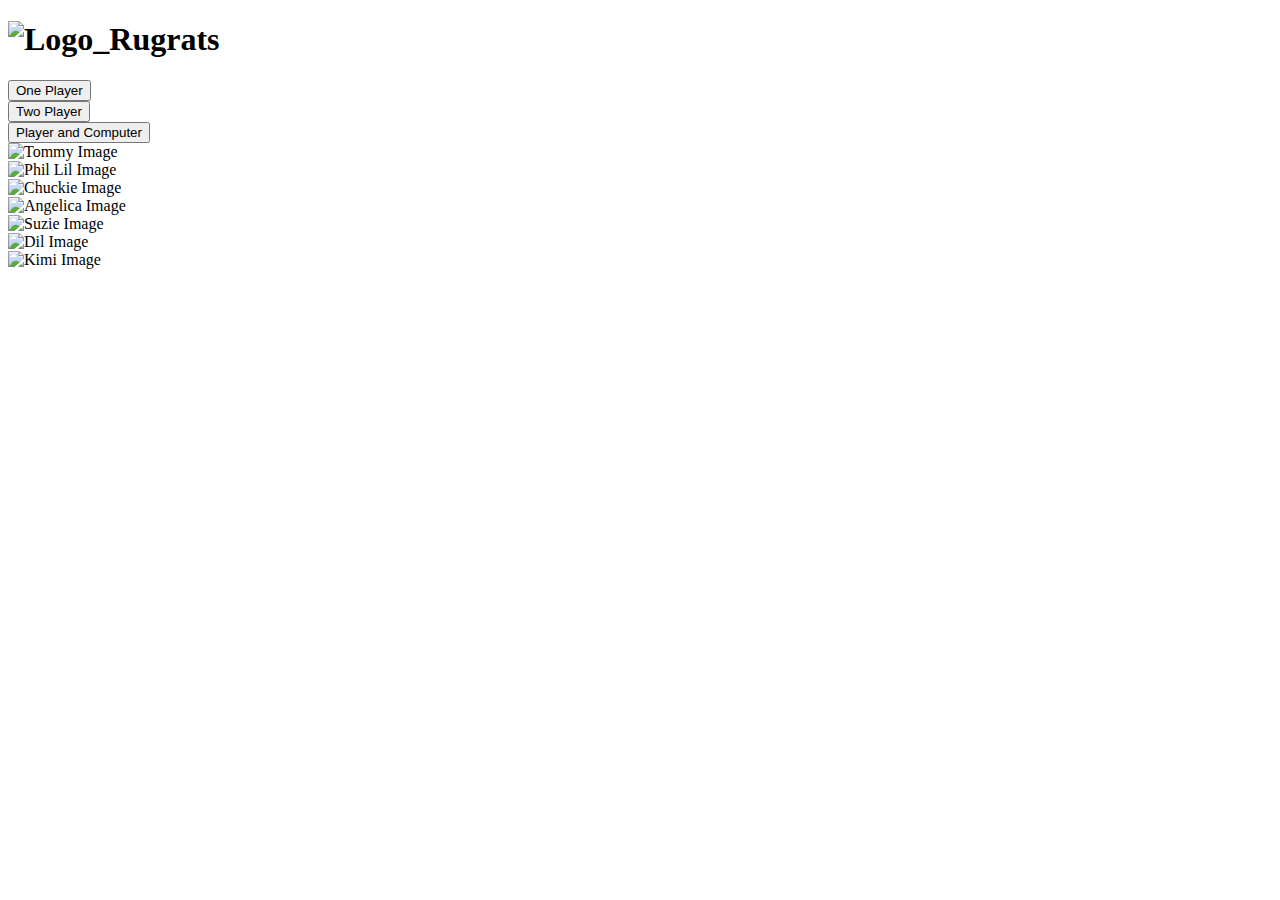
==== Landing/index.html @ ac769b23 "buttons" ====
<!DOCTYPE html>

<head>
	<title>Rugrats Matching Game</title>

	<!--Link CSS stylesheet to html-->
	<link rel="stylesheet" type="text/css" href="style.css"> 
</head>
<body>

	<!--Add in photo of Rugrats logo with a class of logo-->
	<div class="logo"><h1><img src="https://upload.wikimedia.org/wikipedia/de/7/7a/Logo_Rugrats.svg" alt='Logo_Rugrats'></h1></div>
	
	<!--Creates a button with a class of onePlayer, will be used for the one player game option-->
	<div class="onePlayer"><button>One Player</button><div>
	
	<!--Creates a button with a class of twoPlayer, will be user for two human players-->
	<div class="twoPlayer"><button>Two Player</button></div>

	<!--Creates a button with a class of vsComp for a human player vs a comp player-->
	<div class="vsComp"><button>Player and Computer</button></div>
	
	<!--Image of tommy with class tommy-->
	<div><img class="tommy" src="http://i0.kym-cdn.com/photos/images/facebook/001/082/813/01b.png" alt="Tommy Image"></div>
	
	<!--Image of Phil and Lil with a class of philLil-->
	<div><img class="philLil" src="https://vignette4.wikia.nocookie.net/nickelodeon/images/f/f5/Phil_and_Lil_DeVille.png/revision/latest?cb=20150409200151" alt="Phil Lil Image">

	<!--Image of Chuckie with class of chuckie-->
	<div><img class="chuckie" src="https://vignette1.wikia.nocookie.net/trollpasta/images/1/14/Chuckie.png/revision/latest?cb=20160303180758" alt="Chuckie Image"></div>
	
	<!--Image of Angelica with class of angelica-->
	<div><img class="angelica" src="https://vignette1.wikia.nocookie.net/rugrats/images/1/19/Angelica_Pickles.png/revision/latest?cb=20130515182442" alt="Angelica Image"></div>

	<!--Image of Suize with class of Suzie-->
	<div><img class="suize" src="https://vignette.wikia.nocookie.net/rugrats/images/f/f1/Susie_Carmichael.png/revision/latest?cb=20130515193955" alt="Suzie Image"></div>

	<!--Image od Dil with class of Dil-->
	<div><img class="dil" src="http://c2.quickcachr.fotos.sapo.pt/i/bd306f03c/8032800_ADzsv.gif" alt ="Dil Image"></div> 

	<!--Image of Kimi with class of kimi-->
	<div><img class="kimi" src="https://vignette3.wikia.nocookie.net/rugrats/images/1/14/Kimi_Finster.png/revision/latest?cb=20130515193839" alt="Kimi Image"></div>
	
	<!--Add in jquery CDN-->	
	<script src="https://code.jquery.com/jquery-3.2.1.min.js" integrity="sha256-hwg4gsxgFZhOsEEamdOYGBf13FyQuiTwlAQgxVSNgt4=" crossorigin="anonymous"></script>

	<!--Link js stylesheet to html-->
	<script type="text/javascript" src="my.js"></script>

</body>
</html>
---- Landing/style.css ----
body{ /*styling for the body-background image only*/
	/*background image added to the body - the image is the Rugrats lving room with white bottom for charater space*/
	background-image: url('http://img3.wikia.nocookie.net/__cb13/rugrats/images/5/50/Wiki-background');
	background-repeat: no-repeat; /*background image not allowed to repeat*/
	height: 150%; /*background height set to 100%*/
	width: 100%;
	background-size: cover; /*background size to fill the full screen*/
}

.tommy{
	/*resized imaged*/
	height: 300px;
	width: 300px;
}

.philLil{
	/*resized image*/
	height: 200px;
	width: 300px;
}

.chuckie{
	/*resized image*/
	height: 400px;
	width: 200px;
}

.angelica{
	/*resized image*/
	height: 400px;
	width: 300px;
}

.suize{
	/*resized image*/
	height: 400px;
	width: 300px;
}

.dil{
	/*resized image*/
	height: 300px;
	width: 300px;
}

.kimi{
	/*resized image*/
	height: 400px;
	width: 300px;
}
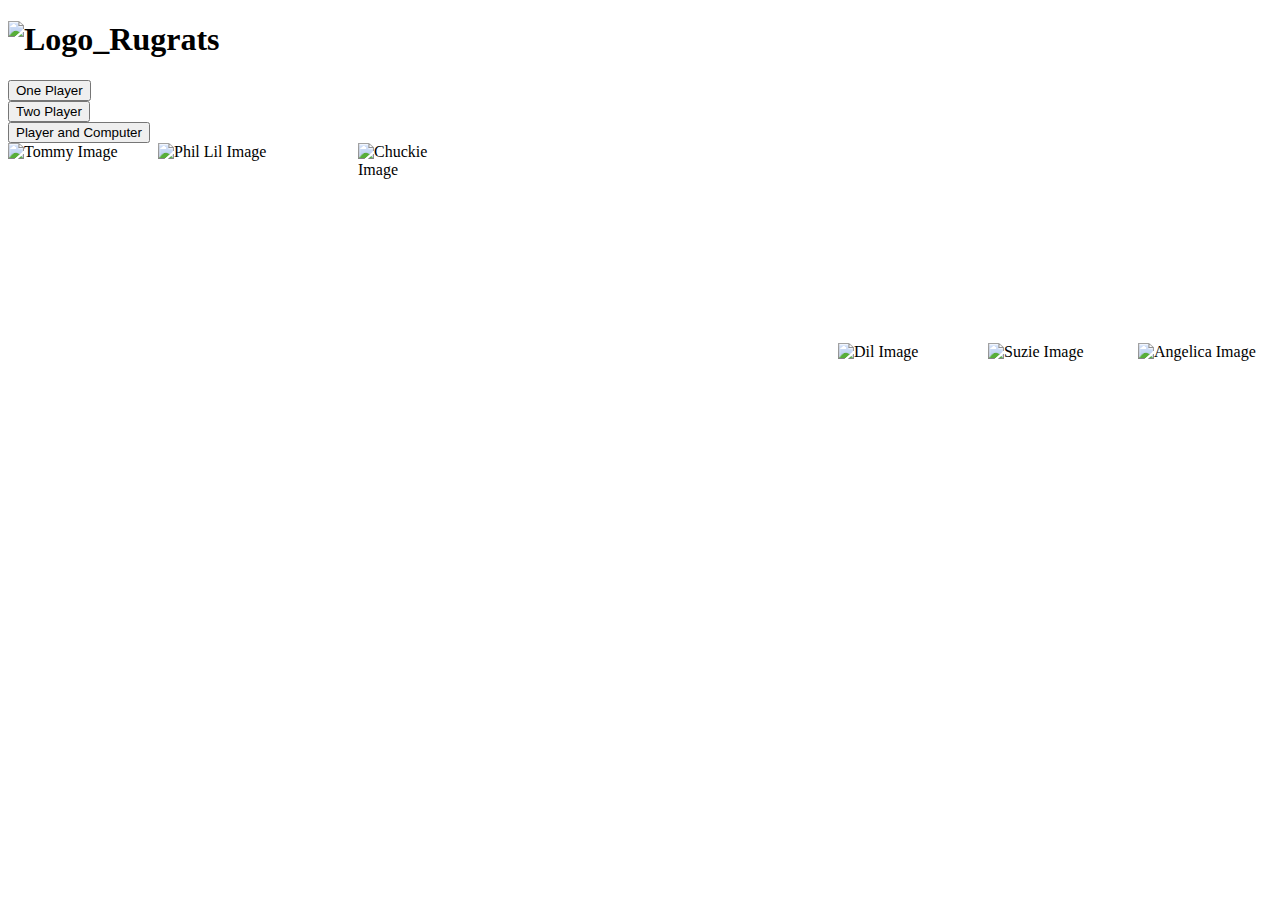
==== commit b3831831: "more styling" ====
--- a/Landing/index.html
+++ b/Landing/index.html
@@ -5,9 +5,12 @@
 
 	<!--Link CSS stylesheet to html-->
 	<link rel="stylesheet" type="text/css" href="style.css"> 
+	
 </head>
 <body>
-
+	<audio>
+		<source src="http://www.thewavsite.com/Nickelodeon/Rugrats%20Theme%20Song.wav" type="audio/wav">
+	</audio>
 	<!--Add in photo of Rugrats logo with a class of logo-->
 	<div class="logo"><h1><img src="https://upload.wikimedia.org/wikipedia/de/7/7a/Logo_Rugrats.svg" alt='Logo_Rugrats'></h1></div>
 	
@@ -39,7 +42,7 @@
 	<div><img class="dil" src="http://c2.quickcachr.fotos.sapo.pt/i/bd306f03c/8032800_ADzsv.gif" alt ="Dil Image"></div> 
 
 	<!--Image of Kimi with class of kimi-->
-	<div><img class="kimi" src="https://vignette3.wikia.nocookie.net/rugrats/images/1/14/Kimi_Finster.png/revision/latest?cb=20130515193839" alt="Kimi Image"></div>
+	<!--<div><img class="kimi" src="https://vignette3.wikia.nocookie.net/rugrats/images/1/14/Kimi_Finster.png/revision/latest?cb=20130515193839" alt="Kimi Image"></div>-->
 	
 	<!--Add in jquery CDN-->	
 	<script src="https://code.jquery.com/jquery-3.2.1.min.js" integrity="sha256-hwg4gsxgFZhOsEEamdOYGBf13FyQuiTwlAQgxVSNgt4=" crossorigin="anonymous"></script>
--- a/Landing/style.css
+++ b/Landing/style.css
@@ -10,42 +10,91 @@
 
 .tommy{
 	/*resized imaged*/
-	height: 300px;
-	width: 300px;
+	height: 150px;
+	width: 150px;
+	display: inline-block;
+	vertical-align: text-bottom;
+	float: left;
+	clear: right;
+	margin: 0 auto;
 }
 
 .philLil{
 	/*resized image*/
-	height: 200px;
-	width: 300px;
+	height: 150px;
+	width: 200px;
+	display: inline-block;
+	vertical-align: text-bottom;
+	float: left;
+	clear: right;
+	margin: 0 auto;
 }
 
 .chuckie{
 	/*resized image*/
-	height: 400px;
-	width: 200px;
+	height: 200px;
+	width: 100px;
+	display: inline-block;
+	vertical-align: text-bottom;
+	float: left;
+	clear: right;
+	margin: 0 auto;
 }
 
 .angelica{
 	/*resized image*/
-	height: 400px;
-	width: 300px;
+	height: 200px;
+	width: 150px;
+	display: inline-block;
+	vertical-align: text-bottom;
+	float: right;
+	clear: left;
+	margin: 0 auto;
 }
 
 .suize{
 	/*resized image*/
-	height: 400px;
-	width: 300px;
+	height: 200px;
+	width: 150px;
+	display: inline-block;
+	vertical-align: text-bottom;
+	float:right;
+	clear: left;
+	margin: 0 auto;
 }
 
 .dil{
 	/*resized image*/
-	height: 300px;
-	width: 300px;
+	height: 150px;
+	width: 150px;
+	display: inline-block;
+	vertical-align: text-bottom;
+	float: right;
+	clear: left;
+	margin: 0 auto;
 }
 
-.kimi{
-	/*resized image*/
-	height: 400px;
-	width: 300px;
+/*.kimi{
+	height: 200px;
+	width: 150px;
+	display: inline-block;
+	vertical-align: text-bottom;
+	float: right;
+	clear: left;
+	margin: 0 auto;
+}*/
+
+.onePlayer{
+margin: auto;
+
+}
+
+.twoPlayer{
+ margin: auto;
+ 
+}
+
+.vsComp{
+margin: auto;
+
 }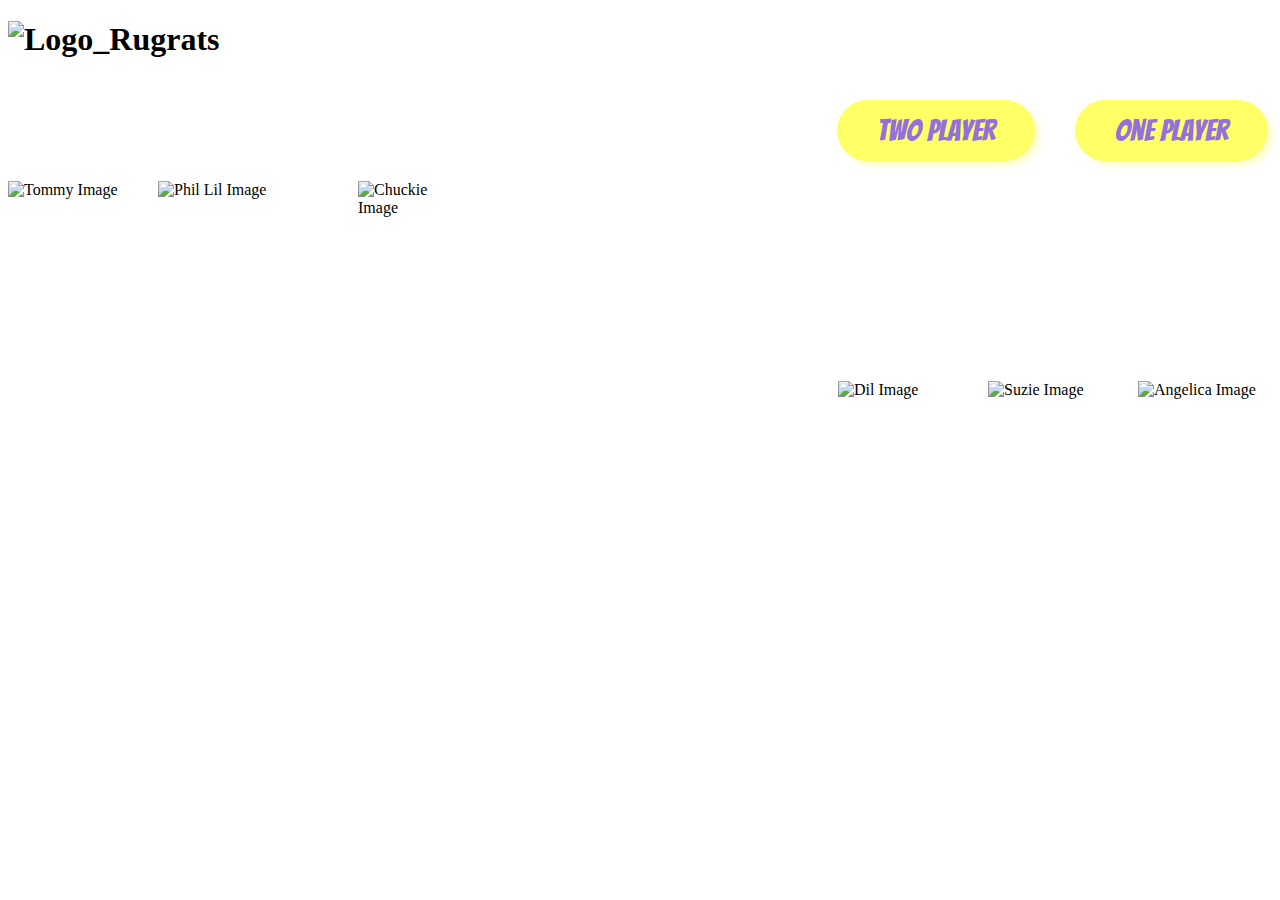
==== commit 47c29fd7: "readme" ====
--- a/Landing/index.html
+++ b/Landing/index.html
@@ -5,7 +5,7 @@
 
 	<!--Link CSS stylesheet to html-->
 	<link rel="stylesheet" type="text/css" href="style.css"> 
-	
+	<link href="https://fonts.googleapis.com/css?family=Bangers" rel="stylesheet">
 </head>
 <body>
 	<audio>
@@ -15,13 +15,12 @@
 	<div class="logo"><h1><img src="https://upload.wikimedia.org/wikipedia/de/7/7a/Logo_Rugrats.svg" alt='Logo_Rugrats'></h1></div>
 	
 	<!--Creates a button with a class of onePlayer, will be used for the one player game option-->
-	<div class="onePlayer"><button>One Player</button><div>
+	
+		<a href = "../gameOnePlayer/index2.html"><button class="onePlayer">One Player</button></a>
+
 	
 	<!--Creates a button with a class of twoPlayer, will be user for two human players-->
-	<div class="twoPlayer"><button>Two Player</button></div>
-
-	<!--Creates a button with a class of vsComp for a human player vs a comp player-->
-	<div class="vsComp"><button>Player and Computer</button></div>
+	<a href="../gameTwoPlayer/index3.html"/><button class="twoPlayer" >Two Player</button></a>
 	
 	<!--Image of tommy with class tommy-->
 	<div><img class="tommy" src="http://i0.kym-cdn.com/photos/images/facebook/001/082/813/01b.png" alt="Tommy Image"></div>
--- a/Landing/style.css
+++ b/Landing/style.css
@@ -1,9 +1,9 @@
 
 body{ /*styling for the body-background image only*/
 	/*background image added to the body - the image is the Rugrats lving room with white bottom for charater space*/
-	background-image: url('http://img3.wikia.nocookie.net/__cb13/rugrats/images/5/50/Wiki-background');
+	background-image: url('https://i.pinimg.com/736x/07/5e/1f/075e1fac62a0dd2367a0acd92241b752--rugrats-packaging.jpg');
 	background-repeat: no-repeat; /*background image not allowed to repeat*/
-	height: 150%; /*background height set to 100%*/
+	height: 100%; /*background height set to 100%*/
 	width: 100%;
 	background-size: cover; /*background size to fill the full screen*/
 }
@@ -74,27 +74,34 @@
 	margin: 0 auto;
 }
 
-/*.kimi{
-	height: 200px;
-	width: 150px;
-	display: inline-block;
-	vertical-align: text-bottom;
-	float: right;
-	clear: left;
-	margin: 0 auto;
-}*/
 
 .onePlayer{
-margin: auto;
-
+	margin: auto;
+	padding: 15px 40px 15px 40px;
+	font-size: 30px;
+	border-radius: 40px;
+	background-color: #ffff66;
+	box-shadow: 5px 5px 5px #ffffcc;
+	border: none;
+	font-family: 'Bangers', cursive;
+	color: #9370DB;
+	float: right;
+	position: block;
+	margin: 20px;
 }
 
 .twoPlayer{
- margin: auto;
- 
+	margin: auto;
+	padding: 15px 40px 15px 40px;
+	font-size: 30px;
+	border-radius: 40px;
+	background-color: #ffff66;
+	box-shadow: 5px 5px 5px #ffffcc;
+	border: none;
+	font-family: 'Bangers', cursive;
+	color: #9370DB;
+	position: relative;
+	float: right;
+	position: block;
+	margin: 20px;
 }
-
-.vsComp{
-margin: auto;
-
-}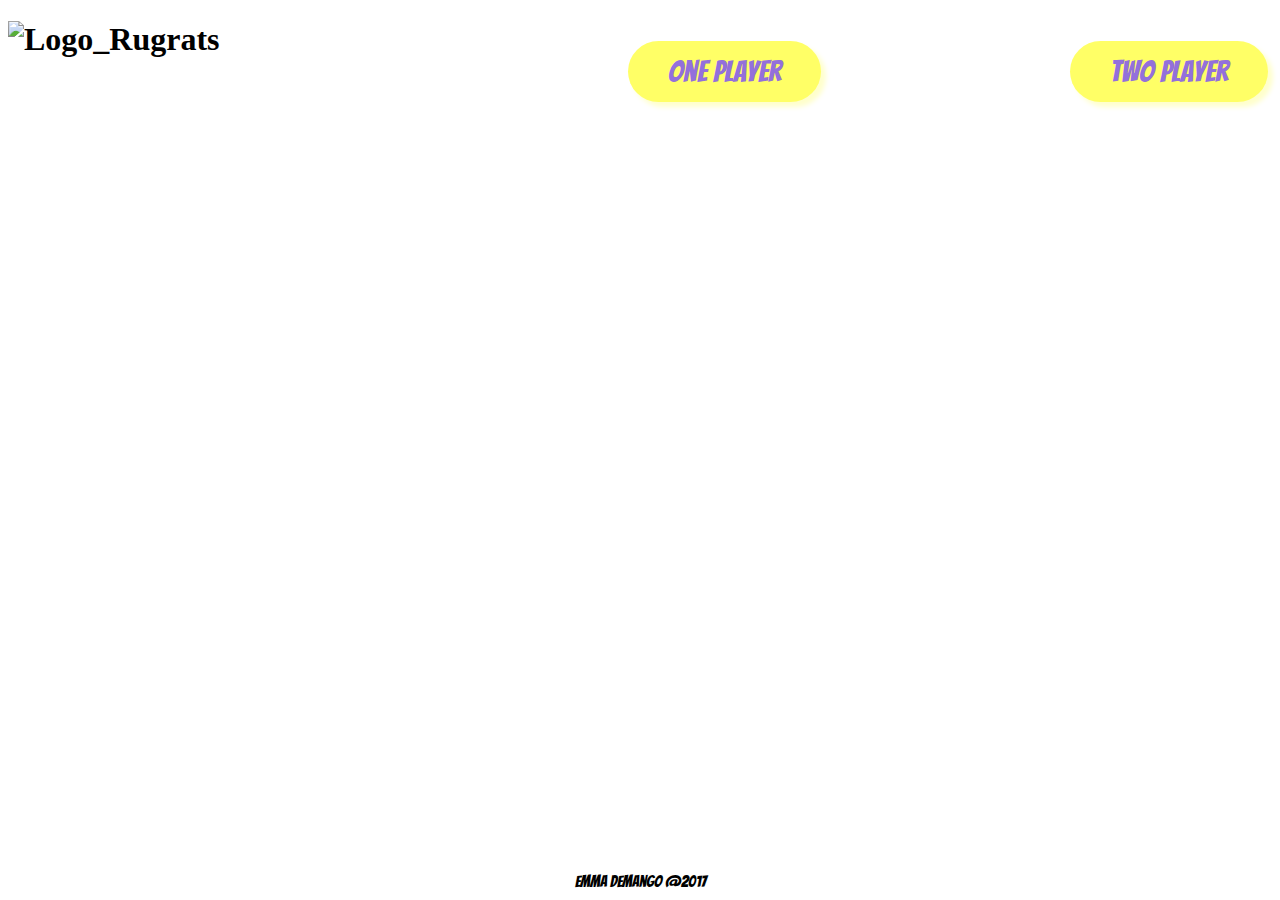
==== commit 538c31ef: "fixing things" ====
--- a/Landing/index.html
+++ b/Landing/index.html
@@ -12,37 +12,39 @@
 		<source src="http://www.thewavsite.com/Nickelodeon/Rugrats%20Theme%20Song.wav" type="audio/wav">
 	</audio>
 	<!--Add in photo of Rugrats logo with a class of logo-->
-	<div class="logo"><h1><img src="https://upload.wikimedia.org/wikipedia/de/7/7a/Logo_Rugrats.svg" alt='Logo_Rugrats'></h1></div>
+	<div class="logo"><h1><img src="https://upload.wikimedia.org/wikipedia/de/7/7a/Logo_Rugrats.svg" alt='Logo_Rugrats' ></h1></div>
 	
 	<!--Creates a button with a class of onePlayer, will be used for the one player game option-->
 	
-		<a href = "../gameOnePlayer/index2.html"><button class="onePlayer">One Player</button></a>
+	<a href = "../gameOnePlayer/index2.html"><button class="onePlayer">One Player</button></a>
 
 	
 	<!--Creates a button with a class of twoPlayer, will be user for two human players-->
 	<a href="../gameTwoPlayer/index3.html"/><button class="twoPlayer" >Two Player</button></a>
 	
 	<!--Image of tommy with class tommy-->
-	<div><img class="tommy" src="http://i0.kym-cdn.com/photos/images/facebook/001/082/813/01b.png" alt="Tommy Image"></div>
+	<!--<div><img class="tommy" src="http://i0.kym-cdn.com/photos/images/facebook/001/082/813/01b.png" alt="Tommy Image"></div>-->
 	
 	<!--Image of Phil and Lil with a class of philLil-->
-	<div><img class="philLil" src="https://vignette4.wikia.nocookie.net/nickelodeon/images/f/f5/Phil_and_Lil_DeVille.png/revision/latest?cb=20150409200151" alt="Phil Lil Image">
+	<!--<div><img class="philLil" src="https://vignette4.wikia.nocookie.net/nickelodeon/images/f/f5/Phil_and_Lil_DeVille.png/revision/latest?cb=20150409200151" alt="Phil Lil Image">-->
 
 	<!--Image of Chuckie with class of chuckie-->
-	<div><img class="chuckie" src="https://vignette1.wikia.nocookie.net/trollpasta/images/1/14/Chuckie.png/revision/latest?cb=20160303180758" alt="Chuckie Image"></div>
+	<!--<div><img class="chuckie" src="https://vignette1.wikia.nocookie.net/trollpasta/images/1/14/Chuckie.png/revision/latest?cb=20160303180758" alt="Chuckie Image"></div>-->
 	
 	<!--Image of Angelica with class of angelica-->
-	<div><img class="angelica" src="https://vignette1.wikia.nocookie.net/rugrats/images/1/19/Angelica_Pickles.png/revision/latest?cb=20130515182442" alt="Angelica Image"></div>
+	<!--<div><img class="angelica" src="https://vignette1.wikia.nocookie.net/rugrats/images/1/19/Angelica_Pickles.png/revision/latest?cb=20130515182442" alt="Angelica Image"></div>-->
 
 	<!--Image of Suize with class of Suzie-->
-	<div><img class="suize" src="https://vignette.wikia.nocookie.net/rugrats/images/f/f1/Susie_Carmichael.png/revision/latest?cb=20130515193955" alt="Suzie Image"></div>
+	<!--<div><img class="suize" src="https://vignette.wikia.nocookie.net/rugrats/images/f/f1/Susie_Carmichael.png/revision/latest?cb=20130515193955" alt="Suzie Image"></div>-->
 
 	<!--Image od Dil with class of Dil-->
-	<div><img class="dil" src="http://c2.quickcachr.fotos.sapo.pt/i/bd306f03c/8032800_ADzsv.gif" alt ="Dil Image"></div> 
+	<!--<div><img class="dil" src="http://c2.quickcachr.fotos.sapo.pt/i/bd306f03c/8032800_ADzsv.gif" alt ="Dil Image"></div>--> 
 
 	<!--Image of Kimi with class of kimi-->
 	<!--<div><img class="kimi" src="https://vignette3.wikia.nocookie.net/rugrats/images/1/14/Kimi_Finster.png/revision/latest?cb=20130515193839" alt="Kimi Image"></div>-->
 	
+	<footer>Emma DeMango @2017</footer>
+
 	<!--Add in jquery CDN-->	
 	<script src="https://code.jquery.com/jquery-3.2.1.min.js" integrity="sha256-hwg4gsxgFZhOsEEamdOYGBf13FyQuiTwlAQgxVSNgt4=" crossorigin="anonymous"></script>
 
--- a/Landing/style.css
+++ b/Landing/style.css
@@ -1,79 +1,19 @@
 
 body{ /*styling for the body-background image only*/
 	/*background image added to the body - the image is the Rugrats lving room with white bottom for charater space*/
-	background-image: url('https://i.pinimg.com/736x/07/5e/1f/075e1fac62a0dd2367a0acd92241b752--rugrats-packaging.jpg');
+	background-image: url('https://i.pinimg.com/736x/c7/7f/83/c77f8372936519fa81e281cbd76931d5--rugrats-s-nostalgia.jpg');
 	background-repeat: no-repeat; /*background image not allowed to repeat*/
 	height: 100%; /*background height set to 100%*/
 	width: 100%;
 	background-size: cover; /*background size to fill the full screen*/
 }
 
-.tommy{
-	/*resized imaged*/
-	height: 150px;
-	width: 150px;
-	display: inline-block;
-	vertical-align: text-bottom;
+img{
+	height: 300px;
+	width: 600px;
+	margin: auto;
 	float: left;
-	clear: right;
-	margin: 0 auto;
 }
-
-.philLil{
-	/*resized image*/
-	height: 150px;
-	width: 200px;
-	display: inline-block;
-	vertical-align: text-bottom;
-	float: left;
-	clear: right;
-	margin: 0 auto;
-}
-
-.chuckie{
-	/*resized image*/
-	height: 200px;
-	width: 100px;
-	display: inline-block;
-	vertical-align: text-bottom;
-	float: left;
-	clear: right;
-	margin: 0 auto;
-}
-
-.angelica{
-	/*resized image*/
-	height: 200px;
-	width: 150px;
-	display: inline-block;
-	vertical-align: text-bottom;
-	float: right;
-	clear: left;
-	margin: 0 auto;
-}
-
-.suize{
-	/*resized image*/
-	height: 200px;
-	width: 150px;
-	display: inline-block;
-	vertical-align: text-bottom;
-	float:right;
-	clear: left;
-	margin: 0 auto;
-}
-
-.dil{
-	/*resized image*/
-	height: 150px;
-	width: 150px;
-	display: inline-block;
-	vertical-align: text-bottom;
-	float: right;
-	clear: left;
-	margin: 0 auto;
-}
-
 
 .onePlayer{
 	margin: auto;
@@ -85,7 +25,7 @@
 	border: none;
 	font-family: 'Bangers', cursive;
 	color: #9370DB;
-	float: right;
+	float: left;
 	position: block;
 	margin: 20px;
 }
@@ -105,3 +45,73 @@
 	position: block;
 	margin: 20px;
 }
+
+footer {
+  position: absolute;
+  right: 0;
+  bottom: 0;
+  left: 0;
+  padding: 10px;
+  text-align: center;
+  font-family: 'Bangers', cursive;
+}
+
+/*.tommy{
+	height: 150px;
+	width: 150px;
+	display: inline-block;
+	vertical-align: text-bottom;
+	float: left;
+	clear: right;
+	margin: 0 auto;
+}
+
+.philLil{
+	height: 150px;
+	width: 200px;
+	display: inline-block;
+	vertical-align: text-bottom;
+	float: left;
+	clear: right;
+	margin: 0 auto;
+}
+
+.chuckie{
+	height: 200px;
+	width: 100px;
+	display: inline-block;
+	vertical-align: text-bottom;
+	float: left;
+	clear: right;
+	margin: 0 auto;
+}
+
+.angelica{
+	height: 200px;
+	width: 150px;
+	display: inline-block;
+	vertical-align: text-bottom;
+	float: right;
+	clear: left;
+	margin: 0 auto;
+}
+
+.suize{
+	height: 200px;
+	width: 150px;
+	display: inline-block;
+	vertical-align: text-bottom;
+	float:right;
+	clear: left;
+	margin: 0 auto;
+}
+
+.dil{
+	height: 150px;
+	width: 150px;
+	display: inline-block;
+	vertical-align: text-bottom;
+	float: right;
+	clear: left;
+	margin: 0 auto;
+}*/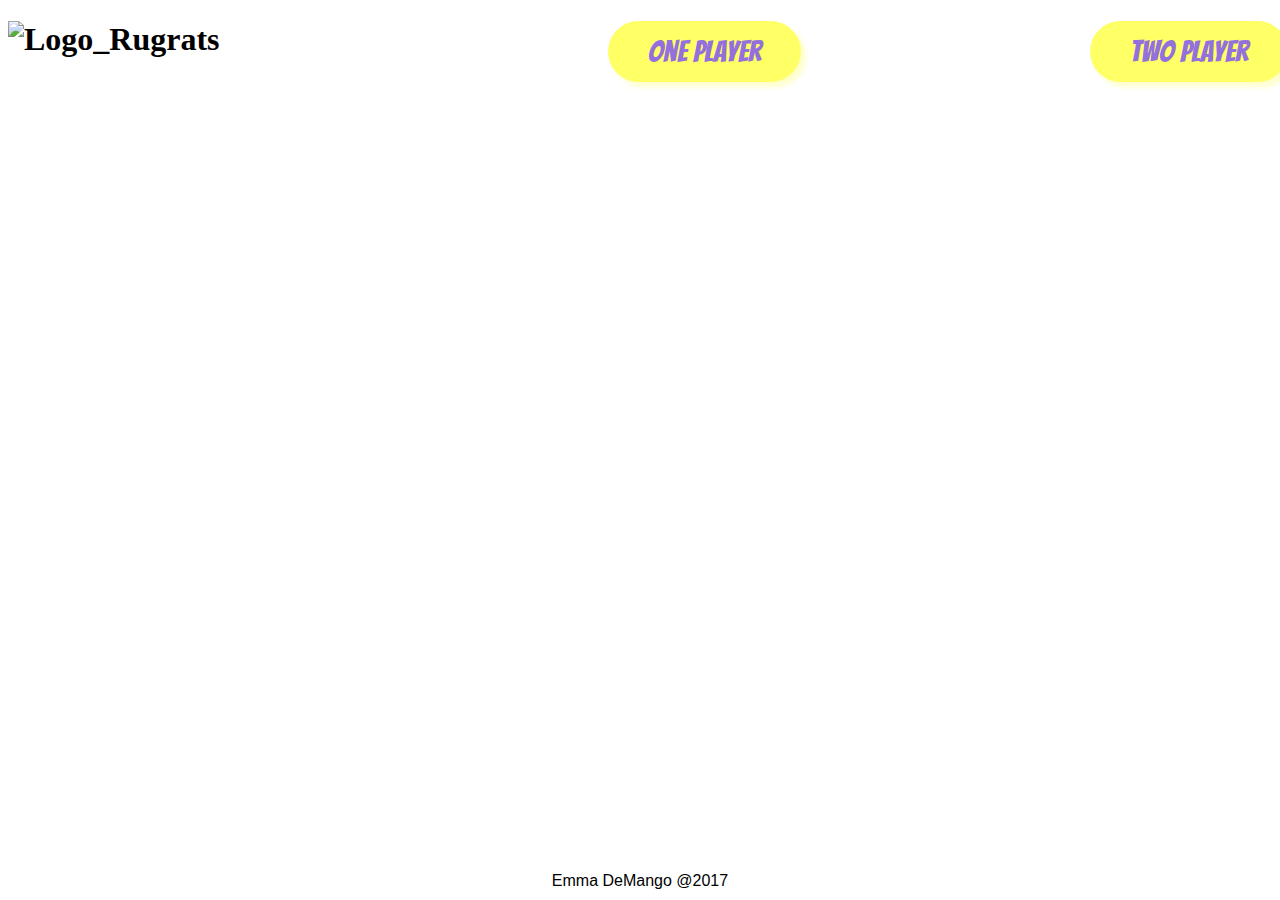
==== commit 3a0ea226: "all comments added" ====
--- a/Landing/index.html
+++ b/Landing/index.html
@@ -5,6 +5,7 @@
 
 	<!--Link CSS stylesheet to html-->
 	<link rel="stylesheet" type="text/css" href="style.css"> 
+	<!--Adds font to doc-->
 	<link href="https://fonts.googleapis.com/css?family=Bangers" rel="stylesheet">
 </head>
 <body>
@@ -22,27 +23,7 @@
 	<!--Creates a button with a class of twoPlayer, will be user for two human players-->
 	<a href="../gameTwoPlayer/index3.html"/><button class="twoPlayer" >Two Player</button></a>
 	
-	<!--Image of tommy with class tommy-->
-	<!--<div><img class="tommy" src="http://i0.kym-cdn.com/photos/images/facebook/001/082/813/01b.png" alt="Tommy Image"></div>-->
-	
-	<!--Image of Phil and Lil with a class of philLil-->
-	<!--<div><img class="philLil" src="https://vignette4.wikia.nocookie.net/nickelodeon/images/f/f5/Phil_and_Lil_DeVille.png/revision/latest?cb=20150409200151" alt="Phil Lil Image">-->
-
-	<!--Image of Chuckie with class of chuckie-->
-	<!--<div><img class="chuckie" src="https://vignette1.wikia.nocookie.net/trollpasta/images/1/14/Chuckie.png/revision/latest?cb=20160303180758" alt="Chuckie Image"></div>-->
-	
-	<!--Image of Angelica with class of angelica-->
-	<!--<div><img class="angelica" src="https://vignette1.wikia.nocookie.net/rugrats/images/1/19/Angelica_Pickles.png/revision/latest?cb=20130515182442" alt="Angelica Image"></div>-->
-
-	<!--Image of Suize with class of Suzie-->
-	<!--<div><img class="suize" src="https://vignette.wikia.nocookie.net/rugrats/images/f/f1/Susie_Carmichael.png/revision/latest?cb=20130515193955" alt="Suzie Image"></div>-->
-
-	<!--Image od Dil with class of Dil-->
-	<!--<div><img class="dil" src="http://c2.quickcachr.fotos.sapo.pt/i/bd306f03c/8032800_ADzsv.gif" alt ="Dil Image"></div>--> 
-
-	<!--Image of Kimi with class of kimi-->
-	<!--<div><img class="kimi" src="https://vignette3.wikia.nocookie.net/rugrats/images/1/14/Kimi_Finster.png/revision/latest?cb=20130515193839" alt="Kimi Image"></div>-->
-	
+	<!--Footer states creator and year-->
 	<footer>Emma DeMango @2017</footer>
 
 	<!--Add in jquery CDN-->	
--- a/Landing/style.css
+++ b/Landing/style.css
@@ -4,114 +4,51 @@
 	background-image: url('https://i.pinimg.com/736x/c7/7f/83/c77f8372936519fa81e281cbd76931d5--rugrats-s-nostalgia.jpg');
 	background-repeat: no-repeat; /*background image not allowed to repeat*/
 	height: 100%; /*background height set to 100%*/
-	width: 100%;
+	width: 100%;/*background width set to 100%*/
 	background-size: cover; /*background size to fill the full screen*/
 }
 
-img{
-	height: 300px;
-	width: 600px;
-	margin: auto;
-	float: left;
+img{ /*style for all page images*/
+	height: 300px; /*sets image height to 300px*/
+	width: 600px; /*sets image width to 600px*/
+	margin: auto; /*centers element within container*/
+	float: left;/*moves image to the left*/
 }
 
-.onePlayer{
-	margin: auto;
-	padding: 15px 40px 15px 40px;
-	font-size: 30px;
-	border-radius: 40px;
-	background-color: #ffff66;
-	box-shadow: 5px 5px 5px #ffffcc;
-	border: none;
-	font-family: 'Bangers', cursive;
-	color: #9370DB;
-	float: left;
-	position: block;
-	margin: 20px;
+.onePlayer{/*styles the one player button*/
+	margin: auto;/*centers element within container*/
+	padding: 15px 40px 15px 40px; /*sets the internal padding*/
+	font-size: 30px;/*sets the font size*/
+	border-radius: 40px; /*creates buttons rounded edges*/
+	background-color: #ffff66;/*sets background color to yellow*/
+	box-shadow: 5px 5px 5px #ffffcc; /*sets box shadow to lighter yellow and defines the size of the shadow*/
+	border: none; /*removes boarder*/
+	font-family: 'Bangers', cursive;/*sets the font family to bangers*/
+	color: #9370DB;/*sets the font color to purple*/
+	float: left;/*fmoves button to the left*/
+	position: relative; /*sets the postion relative to its normal postion*/
 }
 
-.twoPlayer{
-	margin: auto;
-	padding: 15px 40px 15px 40px;
-	font-size: 30px;
-	border-radius: 40px;
-	background-color: #ffff66;
-	box-shadow: 5px 5px 5px #ffffcc;
-	border: none;
-	font-family: 'Bangers', cursive;
-	color: #9370DB;
-	position: relative;
-	float: right;
-	position: block;
-	margin: 20px;
+.twoPlayer{/*styles the two player button*/
+	margin: auto;/*centers element within container*/
+	padding: 15px 40px 15px 40px;/*sets the internal padding*/
+	font-size: 30px;/*sets the font size*/
+	border-radius: 40px;/*creates buttons rounded edges*/
+	background-color: #ffff66;/*sets background color to yellow*/
+	box-shadow: 5px 5px 5px #ffffcc;/*sets box shadow to lighter yellow and defines the size of the shadow*/
+	border: none;/*removes boarder*/
+	font-family: 'Bangers', cursive;/*sets the font family to bangers*/
+	color: #9370DB;/*sets the font color to purple*/
+	float: right;/*moves button to the right*/
+	position: relative;/*sets the postion relative to its normal postion*/
 }
 
-footer {
-  position: absolute;
-  right: 0;
-  bottom: 0;
-  left: 0;
-  padding: 10px;
-  text-align: center;
-  font-family: 'Bangers', cursive;
-}
-
-/*.tommy{
-	height: 150px;
-	width: 150px;
-	display: inline-block;
-	vertical-align: text-bottom;
-	float: left;
-	clear: right;
-	margin: 0 auto;
-}
-
-.philLil{
-	height: 150px;
-	width: 200px;
-	display: inline-block;
-	vertical-align: text-bottom;
-	float: left;
-	clear: right;
-	margin: 0 auto;
-}
-
-.chuckie{
-	height: 200px;
-	width: 100px;
-	display: inline-block;
-	vertical-align: text-bottom;
-	float: left;
-	clear: right;
-	margin: 0 auto;
-}
-
-.angelica{
-	height: 200px;
-	width: 150px;
-	display: inline-block;
-	vertical-align: text-bottom;
-	float: right;
-	clear: left;
-	margin: 0 auto;
-}
-
-.suize{
-	height: 200px;
-	width: 150px;
-	display: inline-block;
-	vertical-align: text-bottom;
-	float:right;
-	clear: left;
-	margin: 0 auto;
-}
-
-.dil{
-	height: 150px;
-	width: 150px;
-	display: inline-block;
-	vertical-align: text-bottom;
-	float: right;
-	clear: left;
-	margin: 0 auto;
-}*/+footer {/*creates the footer for the page*/
+  position: absolute; /*moves when page is scrolled*/
+  right: 0; /*moves poation to bottom*/
+  bottom: 0;/*moves poation to bottom*/
+  left: 0;/*moves poation to bottom*/
+  padding: 10px;/*inner padding set to 10px*/
+  text-align: center; /*centers text*/
+  font-family: arial;/*changes font*/
+}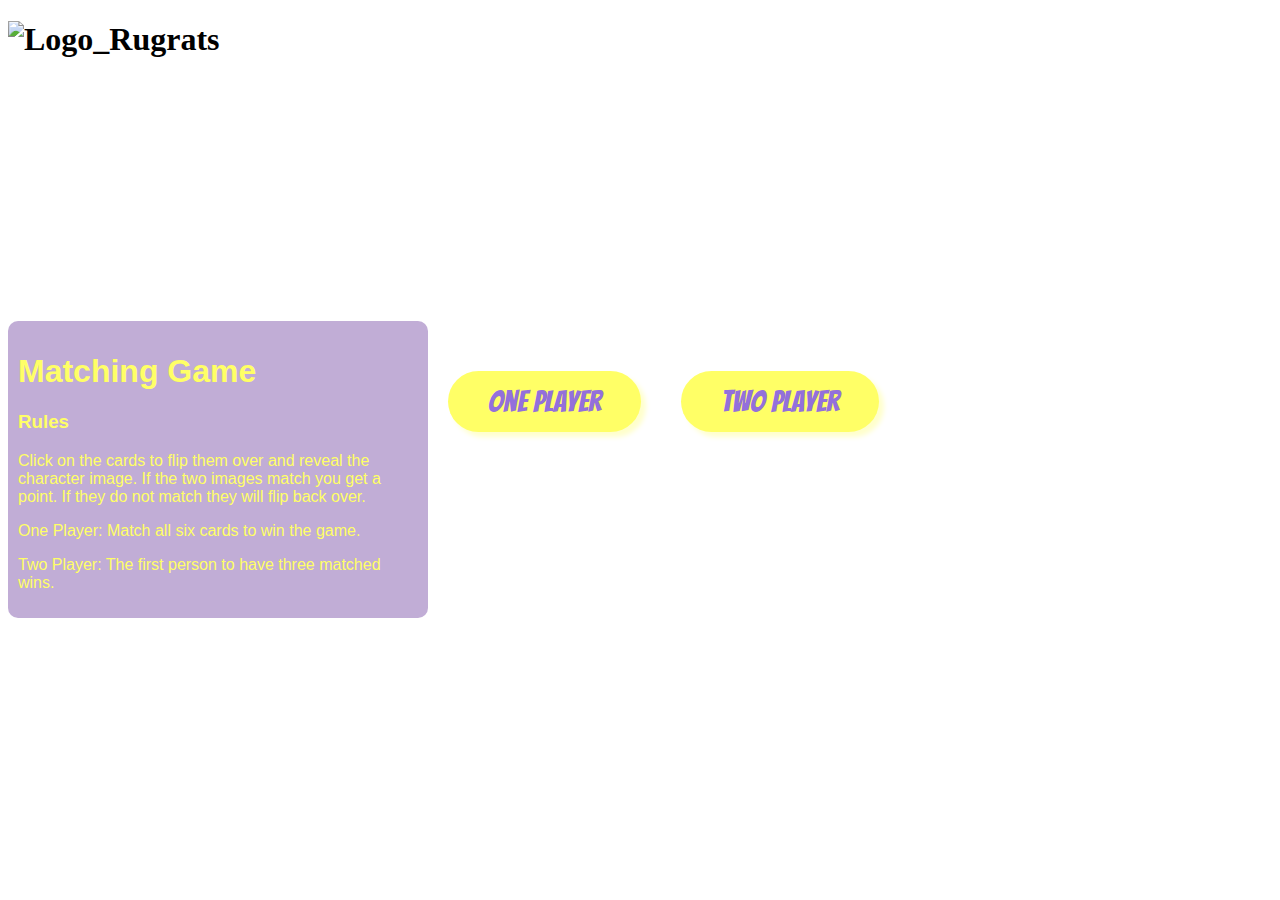
==== commit 161b33ee: "styling and rules" ====
--- a/Landing/index.html
+++ b/Landing/index.html
@@ -12,11 +12,19 @@
 	<audio>
 		<source src="http://www.thewavsite.com/Nickelodeon/Rugrats%20Theme%20Song.wav" type="audio/wav">
 	</audio>
+
 	<!--Add in photo of Rugrats logo with a class of logo-->
 	<div class="logo"><h1><img src="https://upload.wikimedia.org/wikipedia/de/7/7a/Logo_Rugrats.svg" alt='Logo_Rugrats' ></h1></div>
+
+	<div class="rules">
+		<h1 class="gameName">Matching Game</h1>
+			<h3>Rules</h3>	
+				<p>Click on the cards to flip them over and reveal the character image. If the two images match you get a point. If they do not match they will flip back over.</p>
+				<p>One Player: Match all six cards to win the game.</p>
+				<p>Two Player: The first person to have three matched wins.</p>
+	</div>
 	
 	<!--Creates a button with a class of onePlayer, will be used for the one player game option-->
-	
 	<a href = "../gameOnePlayer/index2.html"><button class="onePlayer">One Player</button></a>
 
 	
--- a/Landing/style.css
+++ b/Landing/style.css
@@ -1,5 +1,4 @@
-
-body{ /*styling for the body-background image only*/
+body { /*styling for the body-background image only*/
 	/*background image added to the body - the image is the Rugrats lving room with white bottom for charater space*/
 	background-image: url('https://i.pinimg.com/736x/c7/7f/83/c77f8372936519fa81e281cbd76931d5--rugrats-s-nostalgia.jpg');
 	background-repeat: no-repeat; /*background image not allowed to repeat*/
@@ -8,15 +7,15 @@
 	background-size: cover; /*background size to fill the full screen*/
 }
 
-img{ /*style for all page images*/
+img { /*style for all page images*/
 	height: 300px; /*sets image height to 300px*/
 	width: 600px; /*sets image width to 600px*/
 	margin: auto; /*centers element within container*/
 	float: left;/*moves image to the left*/
 }
 
-.onePlayer{/*styles the one player button*/
-	margin: auto;/*centers element within container*/
+.onePlayer {/*styles the one player button*/
+	margin: 50px 20px 20px 20px;/*set the outer margin*/
 	padding: 15px 40px 15px 40px; /*sets the internal padding*/
 	font-size: 30px;/*sets the font size*/
 	border-radius: 40px; /*creates buttons rounded edges*/
@@ -29,8 +28,8 @@
 	position: relative; /*sets the postion relative to its normal postion*/
 }
 
-.twoPlayer{/*styles the two player button*/
-	margin: auto;/*centers element within container*/
+.twoPlayer {/*styles the two player button*/
+	margin: 50px 20px 20px 20px;/*sets the outer margin*/
 	padding: 15px 40px 15px 40px;/*sets the internal padding*/
 	font-size: 30px;/*sets the font size*/
 	border-radius: 40px;/*creates buttons rounded edges*/
@@ -39,16 +38,29 @@
 	border: none;/*removes boarder*/
 	font-family: 'Bangers', cursive;/*sets the font family to bangers*/
 	color: #9370DB;/*sets the font color to purple*/
-	float: right;/*moves button to the right*/
+	float: left;/*moves button to the right*/
 	position: relative;/*sets the postion relative to its normal postion*/
 }
 
 footer {/*creates the footer for the page*/
-  position: absolute; /*moves when page is scrolled*/
-  right: 0; /*moves poation to bottom*/
-  bottom: 0;/*moves poation to bottom*/
-  left: 0;/*moves poation to bottom*/
-  padding: 10px;/*inner padding set to 10px*/
-  text-align: center; /*centers text*/
-  font-family: arial;/*changes font*/
+	position: absolute; /*moves when page is scrolled*/
+	right: 0; /*moves poation to bottom*/
+	bottom: 0;/*moves poation to bottom*/
+	left: 0;/*moves poation to bottom*/
+	padding: 10px;/*inner padding set to 10px*/
+	text-align: center; /*centers text*/
+	font-family: arial;/*changes font*/
+	color: white;/*changes the font color*/
+}
+
+.rules{
+	float: left;
+	clear: both;
+	color: #ffff66;
+	text-align: left;
+	font-family: arial;/*sets the font family to bangers*/
+	width: 400px;
+	background-color: rgba(178, 153, 204, .8);
+	padding: 10px;
+	border-radius: 10px;
 }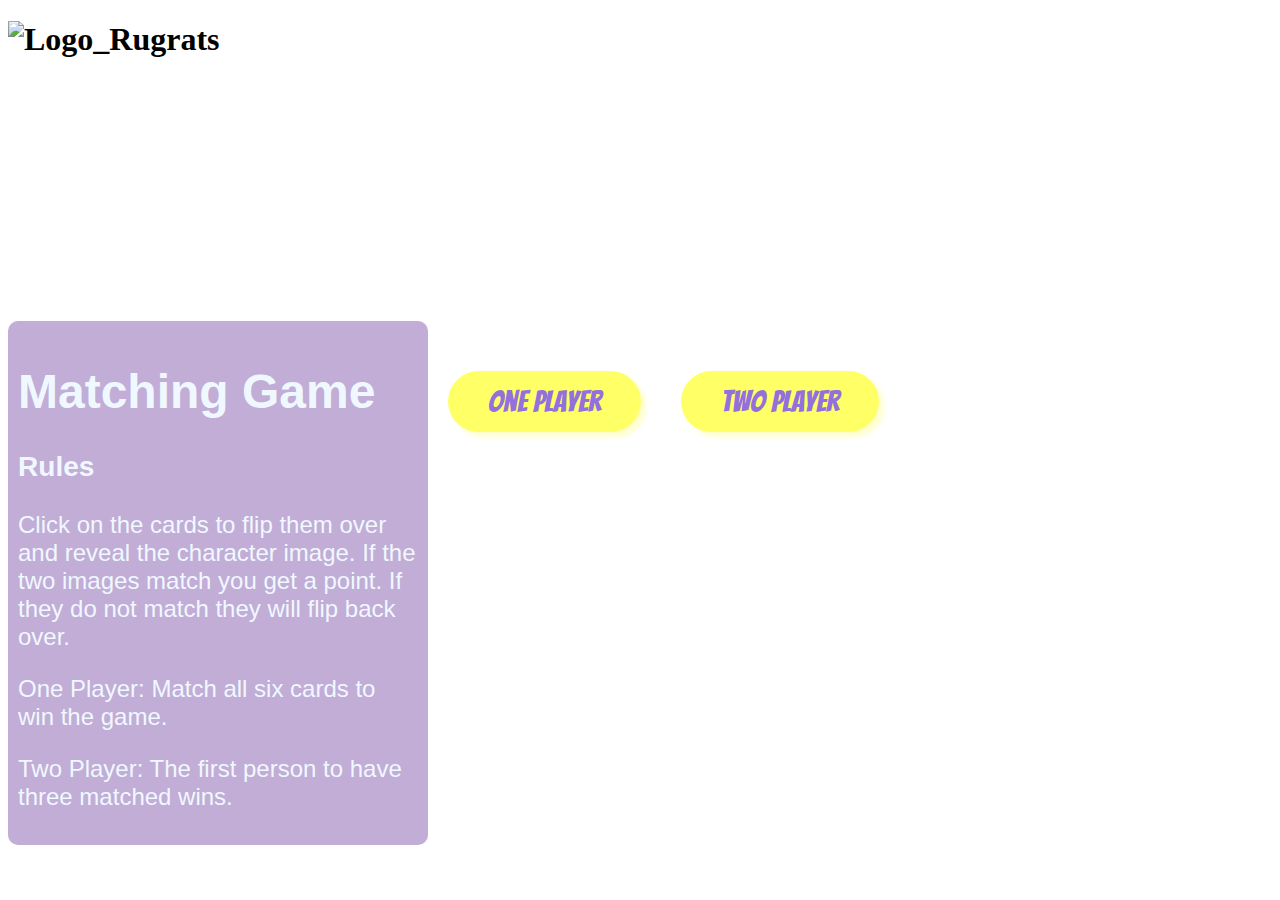
==== commit 598a4a2d: "media query 1" ====
--- a/Landing/index.html
+++ b/Landing/index.html
@@ -8,17 +8,21 @@
 	<!--Adds font to doc-->
 	<link href="https://fonts.googleapis.com/css?family=Bangers" rel="stylesheet">
 </head>
-<body>
+<body class="background">
 	<audio>
 		<source src="http://www.thewavsite.com/Nickelodeon/Rugrats%20Theme%20Song.wav" type="audio/wav">
 	</audio>
 
 	<!--Add in photo of Rugrats logo with a class of logo-->
 	<div class="logo"><h1><img src="https://upload.wikimedia.org/wikipedia/de/7/7a/Logo_Rugrats.svg" alt='Logo_Rugrats' ></h1></div>
-
+	
+	<!--Creates a div to hold the game rules with a class of rules-->
 	<div class="rules">
+		<!--Creates a main heading for the game-->
 		<h1 class="gameName">Matching Game</h1>
+			<!--Creates a secondarty heading for the rules-->
 			<h3>Rules</h3>	
+				<!--Creates paragraphs with the rules for each amount of players-->
 				<p>Click on the cards to flip them over and reveal the character image. If the two images match you get a point. If they do not match they will flip back over.</p>
 				<p>One Player: Match all six cards to win the game.</p>
 				<p>Two Player: The first person to have three matched wins.</p>
@@ -34,11 +38,5 @@
 	<!--Footer states creator and year-->
 	<footer>Emma DeMango @2017</footer>
 
-	<!--Add in jquery CDN-->	
-	<script src="https://code.jquery.com/jquery-3.2.1.min.js" integrity="sha256-hwg4gsxgFZhOsEEamdOYGBf13FyQuiTwlAQgxVSNgt4=" crossorigin="anonymous"></script>
-
-	<!--Link js stylesheet to html-->
-	<script type="text/javascript" src="my.js"></script>
-
 </body>
 </html>--- a/Landing/style.css
+++ b/Landing/style.css
@@ -1,66 +1,149 @@
-body { /*styling for the body-background image only*/
-	/*background image added to the body - the image is the Rugrats lving room with white bottom for charater space*/
-	background-image: url('https://i.pinimg.com/736x/c7/7f/83/c77f8372936519fa81e281cbd76931d5--rugrats-s-nostalgia.jpg');
-	background-repeat: no-repeat; /*background image not allowed to repeat*/
-	height: 100%; /*background height set to 100%*/
-	width: 100%;/*background width set to 100%*/
-	background-size: cover; /*background size to fill the full screen*/
+/*----------------ipad------------------*/
+@media (min-device-width: 768px) and (max-device-width: 1025px) {
+	/*at this size the background image chnages to one that fits the screen
+		the buttons float under the paragrph to make photo more visible
+		the logo strinks 
+		the rules front gets larger
+		the footer color changes to purple*/
+
+	.background { /*styling for the body-background image only*/
+		/*background image added to the body - the image is the Rugrats lving room with white bottom for charater space*/
+		background-image: url('http://images2.fanpop.com/images/photos/8300000/90s-cartoons-the-90s-8368210-300-373.jpg');
+		background-repeat: no-repeat; /*background image not allowed to repeat*/
+		height: 1024px; /*background height set to 100%*/
+		width: 500px;/*background width set to 100%*/
+		background-size: cover; /*background size to fill the full screen*/
+	}
+
+	img { /*style for all page images*/
+		height: 300px; /*sets image height to 300px*/
+		width: 400px; /*sets image width to 400px*/
+		margin: auto; /*centers element within container*/
+		float: left;/*moves image to the left*/
+	}
+	
+
+	.onePlayer {/*styles the one player button*/
+		margin: 50px 20px 20px 20px;/*set the outer margin*/
+		padding: 15px 40px 15px 40px; /*sets the internal padding*/
+		font-size: 30px;/*sets the font size*/
+		border-radius: 40px; /*creates buttons rounded edges*/
+		background-color: #ffff66;/*sets background color to yellow*/
+		box-shadow: 5px 5px 5px #ffffcc; /*sets box shadow to lighter yellow and defines the size of the shadow*/
+		border: none; /*removes boarder*/
+		font-family: 'Bangers', cursive;/*sets the font family to bangers*/
+		color: #9370DB;/*sets the font color to purple*/
+		float: right;/*fmoves button to the left*/
+		position: relative; /*sets the postion relative to its normal postion*/
+	}
+
+	.twoPlayer {/*styles the two player button*/
+		margin: 50px 20px 20px 20px;/*sets the outer margin*/
+		padding: 15px 40px 15px 40px;/*sets the internal padding*/
+		font-size: 30px;/*sets the font size*/
+		border-radius: 40px;/*creates buttons rounded edges*/
+		background-color: #ffff66;/*sets background color to yellow*/
+		box-shadow: 5px 5px 5px #ffffcc;/*sets box shadow to lighter yellow and defines the size of the shadow*/
+		border: none;/*removes boarder*/
+		font-family: 'Bangers', cursive;/*sets the font family to bangers*/
+		color: #9370DB;/*sets the font color to purple*/
+		float: right;/*moves button to the right*/
+		position: relative;/*sets the postion relative to its normal postion*/
+	}
+
+	footer {/*creates the footer for the page*/
+		position: absolute; /*moves when page is scrolled*/
+		right: 0; /*moves poation to bottom*/
+		bottom: 0;/*moves poation to bottom*/
+		left: 0;/*moves poation to bottom*/
+		padding: 10px;/*inner padding set to 10px*/
+		text-align: center; /*centers text*/
+		font-family: arial;/*changes font*/
+		color: #9370DB;/*changes the font color*/
+	}
+
+	.rules{
+		float: left;/*moves the rules to the left*/
+		clear: both; /*clears all other floats*/ 
+		color: #f0f8ff; /*chnages the font color to light grey*/
+		text-align: left; /*moves the text to the left*/
+		font-family: arial;/*sets the font family to bangers*/
+		width: 400px; /*makes the width 400px*/
+		background-color: rgba(178, 153, 204, .8); /*chnages the background color to purple with an opacity*/
+		padding: 10px;/*changes the internal padding to 10px*/
+		border-radius: 10px;/*round the b orders*/ 
+		font-size: 24px;/*makes the font size 18 px*/
+	}
 }
 
-img { /*style for all page images*/
-	height: 300px; /*sets image height to 300px*/
-	width: 600px; /*sets image width to 600px*/
-	margin: auto; /*centers element within container*/
-	float: left;/*moves image to the left*/
-}
+/*------------------Desktop----------------------*/
 
-.onePlayer {/*styles the one player button*/
-	margin: 50px 20px 20px 20px;/*set the outer margin*/
-	padding: 15px 40px 15px 40px; /*sets the internal padding*/
-	font-size: 30px;/*sets the font size*/
-	border-radius: 40px; /*creates buttons rounded edges*/
-	background-color: #ffff66;/*sets background color to yellow*/
-	box-shadow: 5px 5px 5px #ffffcc; /*sets box shadow to lighter yellow and defines the size of the shadow*/
-	border: none; /*removes boarder*/
-	font-family: 'Bangers', cursive;/*sets the font family to bangers*/
-	color: #9370DB;/*sets the font color to purple*/
-	float: left;/*fmoves button to the left*/
-	position: relative; /*sets the postion relative to its normal postion*/
-}
+@media (min-device-width: 1026px) {
 
-.twoPlayer {/*styles the two player button*/
-	margin: 50px 20px 20px 20px;/*sets the outer margin*/
-	padding: 15px 40px 15px 40px;/*sets the internal padding*/
-	font-size: 30px;/*sets the font size*/
-	border-radius: 40px;/*creates buttons rounded edges*/
-	background-color: #ffff66;/*sets background color to yellow*/
-	box-shadow: 5px 5px 5px #ffffcc;/*sets box shadow to lighter yellow and defines the size of the shadow*/
-	border: none;/*removes boarder*/
-	font-family: 'Bangers', cursive;/*sets the font family to bangers*/
-	color: #9370DB;/*sets the font color to purple*/
-	float: left;/*moves button to the right*/
-	position: relative;/*sets the postion relative to its normal postion*/
-}
+	body { /*styling for the body-background image only*/
+		/*background image added to the body - the image is the Rugrats lving room with white bottom for charater space*/
+		background-image: url('https://i.pinimg.com/736x/c7/7f/83/c77f8372936519fa81e281cbd76931d5--rugrats-s-nostalgia.jpg');
+		background-repeat: no-repeat; /*background image not allowed to repeat*/
+		height: 100%; /*background height set to 100%*/
+		width: 100%;/*background width set to 100%*/
+		background-size: cover; /*background size to fill the full screen*/
+	}
 
-footer {/*creates the footer for the page*/
-	position: absolute; /*moves when page is scrolled*/
-	right: 0; /*moves poation to bottom*/
-	bottom: 0;/*moves poation to bottom*/
-	left: 0;/*moves poation to bottom*/
-	padding: 10px;/*inner padding set to 10px*/
-	text-align: center; /*centers text*/
-	font-family: arial;/*changes font*/
-	color: white;/*changes the font color*/
-}
+	img { /*style for all page images*/
+		height: 300px; /*sets image height to 300px*/
+		width: 600px; /*sets image width to 600px*/
+		margin: auto; /*centers element within container*/
+		float: left;/*moves image to the left*/
+	}
+	.onePlayer {/*styles the one player button*/
+		margin: 50px 20px 20px 20px;/*set the outer margin*/
+		padding: 15px 40px 15px 40px; /*sets the internal padding*/
+		font-size: 30px;/*sets the font size*/
+		border-radius: 40px; /*creates buttons rounded edges*/
+		background-color: #ffff66;/*sets background color to yellow*/
+		box-shadow: 5px 5px 5px #ffffcc; /*sets box shadow to lighter yellow and defines the size of the shadow*/
+		border: none; /*removes boarder*/
+		font-family: 'Bangers', cursive;/*sets the font family to bangers*/
+		color: #9370DB;/*sets the font color to purple*/
+		float: left;/*fmoves button to the left*/
+		position: relative; /*sets the postion relative to its normal postion*/
+	}
 
-.rules{
-	float: left;
-	clear: both;
-	color: #ffff66;
-	text-align: left;
-	font-family: arial;/*sets the font family to bangers*/
-	width: 400px;
-	background-color: rgba(178, 153, 204, .8);
-	padding: 10px;
-	border-radius: 10px;
+	.twoPlayer {/*styles the two player button*/
+		margin: 50px 20px 20px 20px;/*sets the outer margin*/
+		padding: 15px 40px 15px 40px;/*sets the internal padding*/
+		font-size: 30px;/*sets the font size*/
+		border-radius: 40px;/*creates buttons rounded edges*/
+		background-color: #ffff66;/*sets background color to yellow*/
+		box-shadow: 5px 5px 5px #ffffcc;/*sets box shadow to lighter yellow and defines the size of the shadow*/
+		border: none;/*removes boarder*/
+		font-family: 'Bangers', cursive;/*sets the font family to bangers*/
+		color: #9370DB;/*sets the font color to purple*/
+		float: left;/*moves button to the right*/
+		position: relative;/*sets the postion relative to its normal postion*/
+	}
+
+	footer {/*creates the footer for the page*/
+		position: absolute; /*moves when page is scrolled*/
+		right: 0; /*moves poation to bottom*/
+		bottom: 0;/*moves poation to bottom*/
+		left: 0;/*moves poation to bottom*/
+		padding: 10px;/*inner padding set to 10px*/
+		text-align: center; /*centers text*/
+		font-family: arial;/*changes font*/
+		color: white;/*changes the font color*/
+	}
+
+	.rules{
+		float: left;/*moves the rules to the left*/
+		clear: both; /*clears all other floats*/ 
+		color: #f0f8ff; /*chnages the font color to light grey*/
+		text-align: left; /*moves the text to the left*/
+		font-family: arial;/*sets the font family to bangers*/
+		width: 400px; /*makes the width 400px*/
+		background-color: rgba(178, 153, 204, .8); /*chnages the background color to purple with an opacity*/
+		padding: 10px;/*changes the internal padding to 10px*/
+		border-radius: 10px;/*round the b orders*/ 
+		font-size: 24px;/*makes the font size 18 px*/
+	}
 }